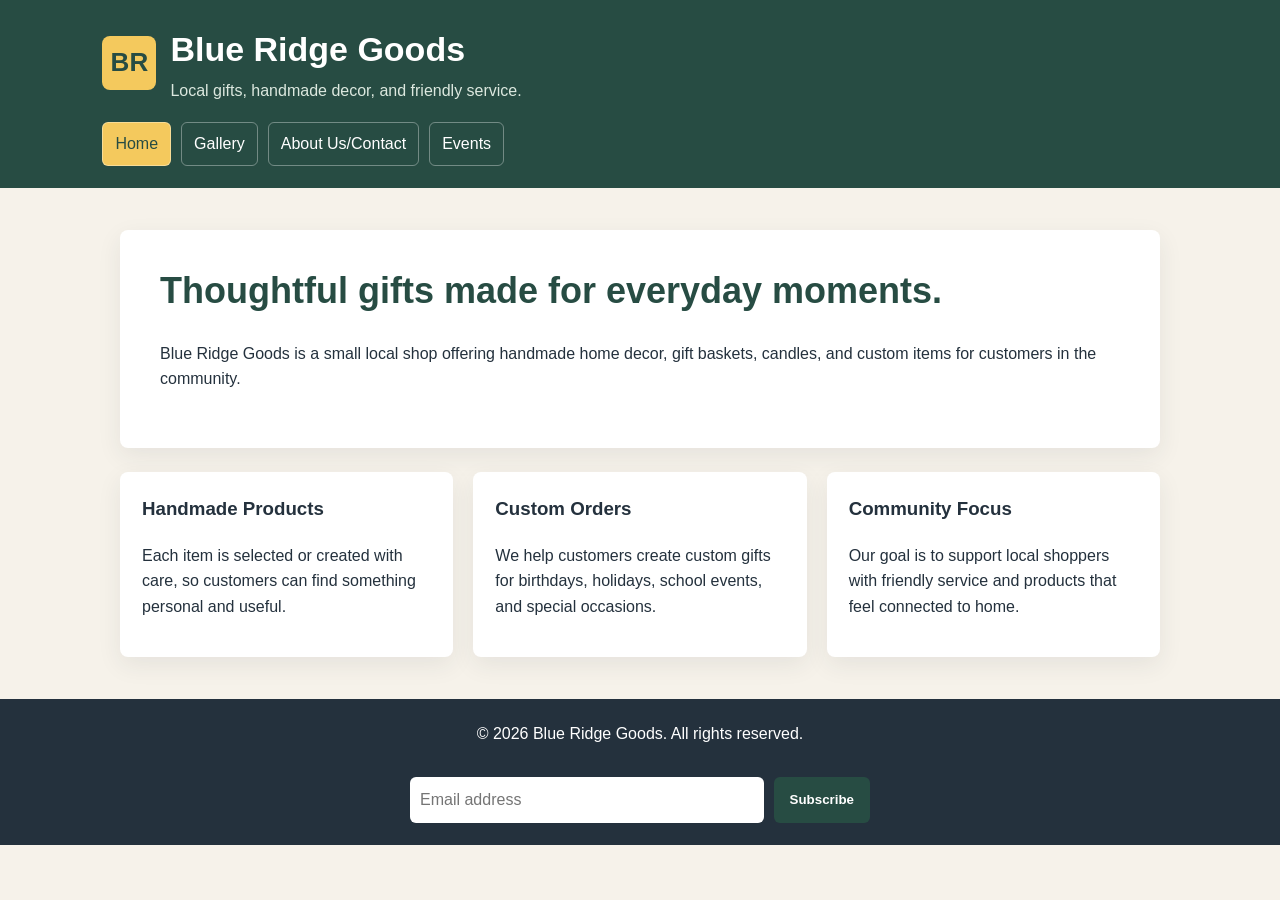
==== index.html @ d957c25d "add javascript alert interactions" ====
<!DOCTYPE html>
<html>
<head>
  <title>Blue Ridge Goods - Home</title>
  <link rel="stylesheet" href="style.css">
</head>
<body>

<header>
  <div class="brand">
    <div class="logo">BR</div>
    <div>
      <h1>Blue Ridge Goods</h1>
      <p class="tagline">Local gifts, handmade decor, and friendly service.</p>
    </div>
  </div>

  <nav>
    <a class="active" href="index.html">Home</a>
    <a href="gallery.html">Gallery</a>
    <a href="contact.html">About Us/Contact</a>
    <a href="custom.html">Events</a>
  </nav>
</header>

<main>
  <section class="hero">
    <h2>Thoughtful gifts made for everyday moments.</h2>
    <p>Blue Ridge Goods is a small local shop offering handmade home decor, gift baskets, candles, and custom items for customers in the community.</p>
  </section>

  <section class="grid">
    <article class="card">
      <h3>Handmade Products</h3>
      <p>Each item is selected or created with care, so customers can find something personal and useful.</p>
    </article>

    <article class="card">
      <h3>Custom Orders</h3>
      <p>We help customers create custom gifts for birthdays, holidays, school events, and special occasions.</p>
    </article>

    <article class="card">
      <h3>Community Focus</h3>
      <p>Our goal is to support local shoppers with friendly service and products that feel connected to home.</p>
    </article>
  </section>
</main>

<footer>
  <div class="footer-content">
    <p>&copy; 2026 Blue Ridge Goods. All rights reserved.</p>
    <div class="subscribe-form">
      <input type="email" placeholder="Email address" aria-label="Email address">
      <button class="subscribe-button" type="button">Subscribe</button>
    </div>
  </div>
</footer>

<script src="script.js"></script>
</body>
</html>
---- style.css ----
* {
  box-sizing: border-box;
}

body {
  margin: 0;
  font-family: Arial, Helvetica, sans-serif;
  color: #24313d;
  background: #f6f2ea;
  line-height: 1.6;
}

header {
  background: #274c43;
  color: white;
  padding: 22px 8%;
}

.brand {
  display: flex;
  align-items: center;
  gap: 14px;
  margin-bottom: 18px;
}

.logo {
  width: 54px;
  height: 54px;
  display: grid;
  place-items: center;
  border-radius: 8px;
  background: #f4c95d;
  color: #274c43;
  font-size: 26px;
  font-weight: bold;
}

h1,
h2,
h3,
p {
  margin-top: 0;
}

h1 {
  margin-bottom: 2px;
  font-size: 34px;
}

.tagline {
  margin: 0;
  color: #dce8df;
}

nav {
  display: flex;
  flex-wrap: wrap;
  gap: 10px;
}

nav a {
  color: white;
  text-decoration: none;
  padding: 8px 12px;
  border: 1px solid rgba(255, 255, 255, 0.35);
  border-radius: 6px;
}

nav a:hover,
nav a.active {
  background: #f4c95d;
  color: #274c43;
}

main {
  width: min(1040px, 88%);
  margin: 0 auto;
  padding: 42px 0;
}

.hero {
  padding: 40px;
  border-radius: 8px;
  background: white;
  box-shadow: 0 8px 24px rgba(36, 49, 61, 0.08);
}

.hero h2 {
  font-size: 36px;
  line-height: 1.15;
  color: #274c43;
}

.grid {
  display: grid;
  grid-template-columns: repeat(auto-fit, minmax(220px, 1fr));
  gap: 20px;
  margin-top: 24px;
}

.card {
  background: white;
  border-radius: 8px;
  padding: 22px;
  box-shadow: 0 8px 24px rgba(36, 49, 61, 0.08);
}

.product-art {
  height: 150px;
  border-radius: 8px;
  margin-bottom: 16px;
  background: linear-gradient(135deg, #f4c95d, #7aa095);
}

.product-art.basket {
  background: linear-gradient(135deg, #d46a5b, #f4c95d);
}

.product-art.candle {
  background: linear-gradient(135deg, #7aa095, #f6f2ea);
}

.price {
  color: #5f746d;
  font-weight: bold;
}

button,
input[type="submit"] {
  border: 0;
  border-radius: 6px;
  background: #274c43;
  color: white;
  padding: 10px 16px;
  font-weight: bold;
  cursor: pointer;
}

button:hover,
input[type="submit"]:hover {
  background: #1d3932;
}

.footer-content {
  display: grid;
  gap: 14px;
  justify-items: center;
}

.subscribe-form {
  display: flex;
  flex-wrap: wrap;
  justify-content: center;
  gap: 10px;
  width: min(460px, 100%);
}

.subscribe-form input {
  flex: 1 1 220px;
  border: 0;
}

.gallery-actions {
  display: flex;
  flex-wrap: wrap;
  gap: 12px;
  margin-top: 24px;
}

.secondary-button {
  background: #7aa095;
}

.secondary-button:hover {
  background: #5f8278;
}

form {
  display: grid;
  gap: 12px;
}

label {
  font-weight: bold;
}

input,
textarea {
  width: 100%;
  padding: 10px;
  border: 1px solid #b8c5bf;
  border-radius: 6px;
  font: inherit;
}

footer {
  text-align: center;
  padding: 22px;
  background: #24313d;
  color: white;
}

@media (max-width: 620px) {
  header,
  main {
    width: 100%;
  }

  header {
    padding: 20px;
  }

  main {
    padding: 28px 20px;
  }

  .hero {
    padding: 24px;
  }

  h1 {
    font-size: 28px;
  }

  .hero h2 {
    font-size: 30px;
  }
}
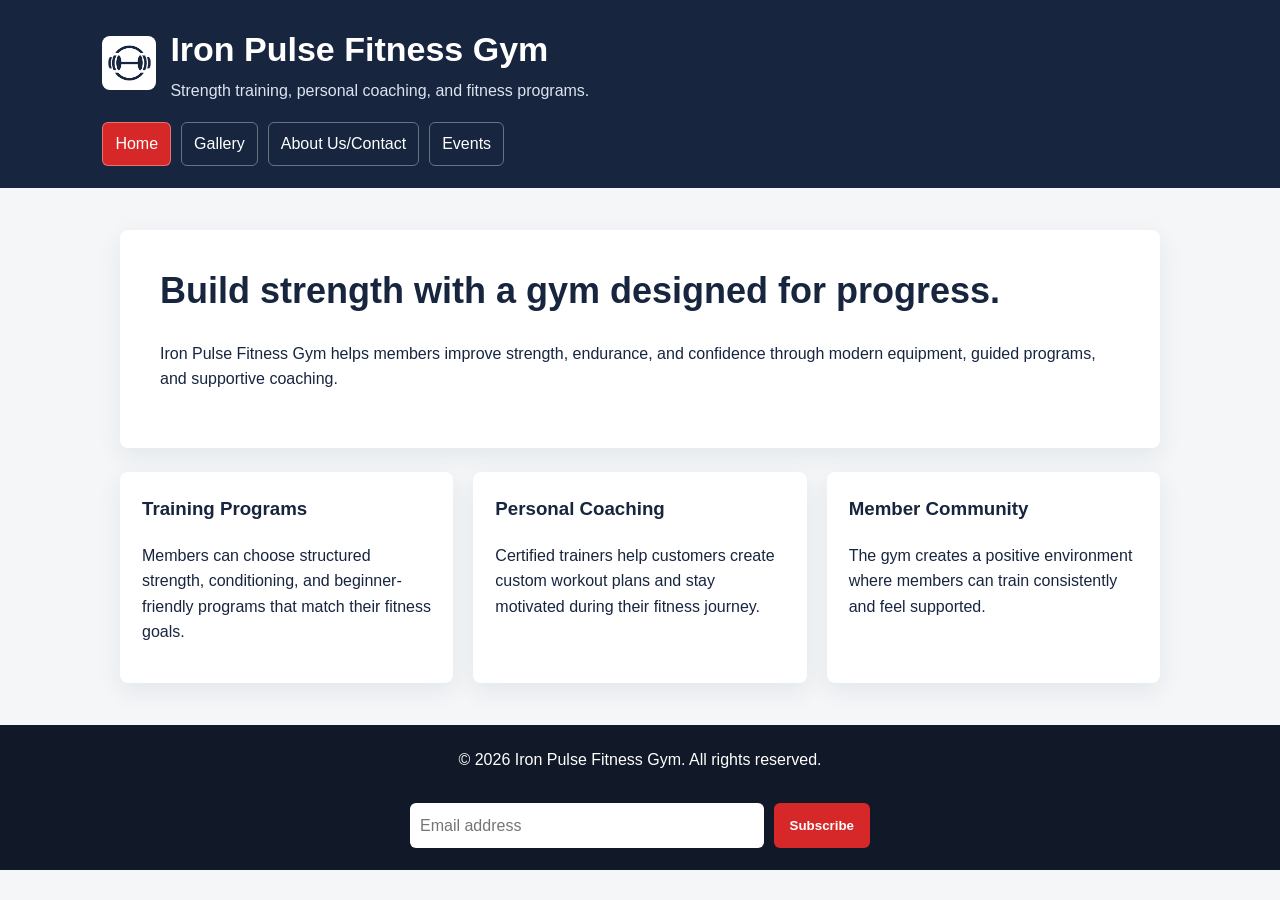
==== commit af6e6e45: "align final project with fitness gym client" ====
--- a/index.html
+++ b/index.html
@@ -1,17 +1,17 @@
 <!DOCTYPE html>
 <html>
 <head>
-  <title>Blue Ridge Goods - Home</title>
+  <title>Iron Pulse Fitness Gym - Home</title>
   <link rel="stylesheet" href="style.css">
 </head>
 <body>
 
 <header>
   <div class="brand">
-    <div class="logo">BR</div>
+    <img class="logo" src="logo.png" alt="Iron Pulse Fitness Gym logo">
     <div>
-      <h1>Blue Ridge Goods</h1>
-      <p class="tagline">Local gifts, handmade decor, and friendly service.</p>
+      <h1>Iron Pulse Fitness Gym</h1>
+      <p class="tagline">Strength training, personal coaching, and fitness programs.</p>
     </div>
   </div>
 
@@ -25,35 +25,35 @@
 
 <main>
   <section class="hero">
-    <h2>Thoughtful gifts made for everyday moments.</h2>
-    <p>Blue Ridge Goods is a small local shop offering handmade home decor, gift baskets, candles, and custom items for customers in the community.</p>
+    <h2>Build strength with a gym designed for progress.</h2>
+    <p>Iron Pulse Fitness Gym helps members improve strength, endurance, and confidence through modern equipment, guided programs, and supportive coaching.</p>
   </section>
 
   <section class="grid">
     <article class="card">
-      <h3>Handmade Products</h3>
-      <p>Each item is selected or created with care, so customers can find something personal and useful.</p>
+      <h3>Training Programs</h3>
+      <p>Members can choose structured strength, conditioning, and beginner-friendly programs that match their fitness goals.</p>
     </article>
 
     <article class="card">
-      <h3>Custom Orders</h3>
-      <p>We help customers create custom gifts for birthdays, holidays, school events, and special occasions.</p>
+      <h3>Personal Coaching</h3>
+      <p>Certified trainers help customers create custom workout plans and stay motivated during their fitness journey.</p>
     </article>
 
     <article class="card">
-      <h3>Community Focus</h3>
-      <p>Our goal is to support local shoppers with friendly service and products that feel connected to home.</p>
+      <h3>Member Community</h3>
+      <p>The gym creates a positive environment where members can train consistently and feel supported.</p>
     </article>
   </section>
 </main>
 
 <footer>
   <div class="footer-content">
-    <p>&copy; 2026 Blue Ridge Goods. All rights reserved.</p>
-    <div class="subscribe-form">
-      <input type="email" placeholder="Email address" aria-label="Email address">
-      <button class="subscribe-button" type="button">Subscribe</button>
-    </div>
+    <p>&copy; 2026 Iron Pulse Fitness Gym. All rights reserved.</p>
+    <form class="subscribe-form">
+      <input type="email" placeholder="Email address" aria-label="Email address" required>
+      <button class="subscribe-button" type="submit">Subscribe</button>
+    </form>
   </div>
 </footer>
 
--- a/style.css
+++ b/style.css
@@ -5,13 +5,13 @@
 body {
   margin: 0;
   font-family: Arial, Helvetica, sans-serif;
-  color: #24313d;
-  background: #f6f2ea;
+  color: #17253f;
+  background: #f4f6f8;
   line-height: 1.6;
 }
 
 header {
-  background: #274c43;
+  background: #17253f;
   color: white;
   padding: 22px 8%;
 }
@@ -26,13 +26,11 @@
 .logo {
   width: 54px;
   height: 54px;
-  display: grid;
-  place-items: center;
-  border-radius: 8px;
-  background: #f4c95d;
-  color: #274c43;
-  font-size: 26px;
-  font-weight: bold;
+  display: block;
+  border-radius: 8px;
+  background: white;
+  object-fit: contain;
+  padding: 5px;
 }
 
 h1,
@@ -49,7 +47,7 @@
 
 .tagline {
   margin: 0;
-  color: #dce8df;
+  color: #dbe4ef;
 }
 
 nav {
@@ -68,8 +66,8 @@
 
 nav a:hover,
 nav a.active {
-  background: #f4c95d;
-  color: #274c43;
+  background: #d62828;
+  color: white;
 }
 
 main {
@@ -88,7 +86,7 @@
 .hero h2 {
   font-size: 36px;
   line-height: 1.15;
-  color: #274c43;
+  color: #17253f;
 }
 
 .grid {
@@ -109,19 +107,19 @@
   height: 150px;
   border-radius: 8px;
   margin-bottom: 16px;
-  background: linear-gradient(135deg, #f4c95d, #7aa095);
-}
-
-.product-art.basket {
-  background: linear-gradient(135deg, #d46a5b, #f4c95d);
+  background: linear-gradient(135deg, #17253f, #39b54a);
+}
+
+.product-art.training {
+  background: linear-gradient(135deg, #d62828, #17253f);
 }
 
 .product-art.candle {
-  background: linear-gradient(135deg, #7aa095, #f6f2ea);
+  background: linear-gradient(135deg, #39b54a, #f4f6f8);
 }
 
 .price {
-  color: #5f746d;
+  color: #1d7f33;
   font-weight: bold;
 }
 
@@ -129,7 +127,7 @@
 input[type="submit"] {
   border: 0;
   border-radius: 6px;
-  background: #274c43;
+  background: #d62828;
   color: white;
   padding: 10px 16px;
   font-weight: bold;
@@ -138,7 +136,7 @@
 
 button:hover,
 input[type="submit"]:hover {
-  background: #1d3932;
+  background: #a61f1f;
 }
 
 .footer-content {
@@ -167,12 +165,63 @@
   margin-top: 24px;
 }
 
+.modal {
+  display: none;
+  position: fixed;
+  inset: 0;
+  z-index: 10;
+  align-items: center;
+  justify-content: center;
+  padding: 20px;
+  background: rgba(36, 49, 61, 0.55);
+}
+
+.modal.show {
+  display: flex;
+}
+
+.modal-content {
+  width: min(560px, 100%);
+  max-height: 86vh;
+  overflow: auto;
+  background: white;
+  border-radius: 8px;
+  padding: 24px;
+  box-shadow: 0 16px 36px rgba(36, 49, 61, 0.25);
+}
+
+.modal-header {
+  display: flex;
+  align-items: center;
+  justify-content: space-between;
+  gap: 16px;
+}
+
+.icon-button {
+  width: 38px;
+  height: 38px;
+  padding: 0;
+}
+
+.cart-list {
+  padding-left: 20px;
+}
+
+.cart-list li {
+  margin-bottom: 8px;
+}
+
+.cart-total {
+  color: #17253f;
+  font-weight: bold;
+}
+
 .secondary-button {
-  background: #7aa095;
+  background: #17253f;
 }
 
 .secondary-button:hover {
-  background: #5f8278;
+  background: #0f1a2d;
 }
 
 form {
@@ -196,7 +245,7 @@
 footer {
   text-align: center;
   padding: 22px;
-  background: #24313d;
+  background: #111827;
   color: white;
 }
 
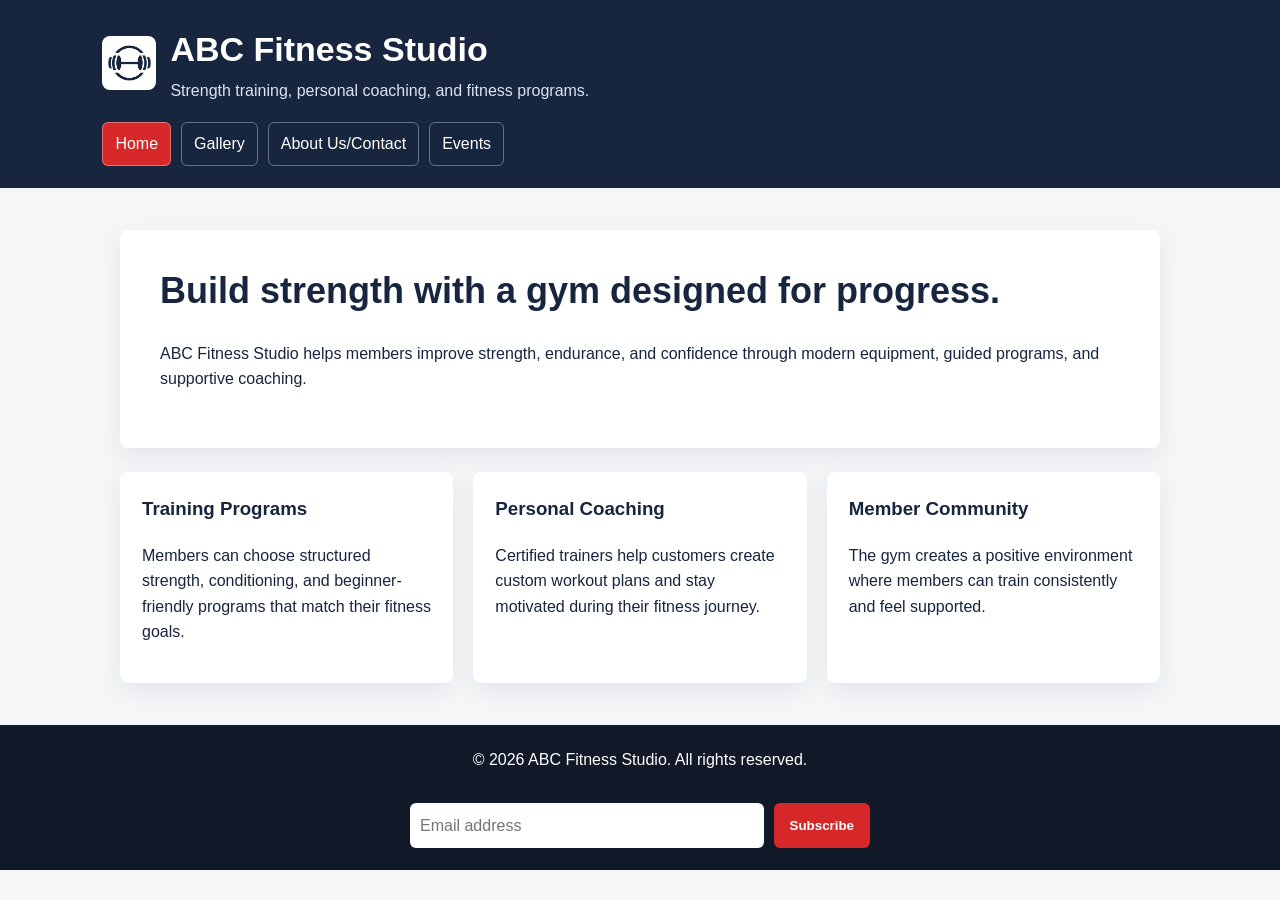
==== commit 11085826: "prepare final report document" ====
--- a/index.html
+++ b/index.html
@@ -1,16 +1,16 @@
 <!DOCTYPE html>
 <html>
 <head>
-  <title>Iron Pulse Fitness Gym - Home</title>
+  <title>ABC Fitness Studio - Home</title>
   <link rel="stylesheet" href="style.css">
 </head>
 <body>
 
 <header>
   <div class="brand">
-    <img class="logo" src="logo.png" alt="Iron Pulse Fitness Gym logo">
+    <img class="logo" src="logo.png" alt="ABC Fitness Studio logo">
     <div>
-      <h1>Iron Pulse Fitness Gym</h1>
+      <h1>ABC Fitness Studio</h1>
       <p class="tagline">Strength training, personal coaching, and fitness programs.</p>
     </div>
   </div>
@@ -26,7 +26,7 @@
 <main>
   <section class="hero">
     <h2>Build strength with a gym designed for progress.</h2>
-    <p>Iron Pulse Fitness Gym helps members improve strength, endurance, and confidence through modern equipment, guided programs, and supportive coaching.</p>
+    <p>ABC Fitness Studio helps members improve strength, endurance, and confidence through modern equipment, guided programs, and supportive coaching.</p>
   </section>
 
   <section class="grid">
@@ -49,7 +49,7 @@
 
 <footer>
   <div class="footer-content">
-    <p>&copy; 2026 Iron Pulse Fitness Gym. All rights reserved.</p>
+    <p>&copy; 2026 ABC Fitness Studio. All rights reserved.</p>
     <form class="subscribe-form">
       <input type="email" placeholder="Email address" aria-label="Email address" required>
       <button class="subscribe-button" type="submit">Subscribe</button>
@@ -60,3 +60,4 @@
 <script src="script.js"></script>
 </body>
 </html>
+
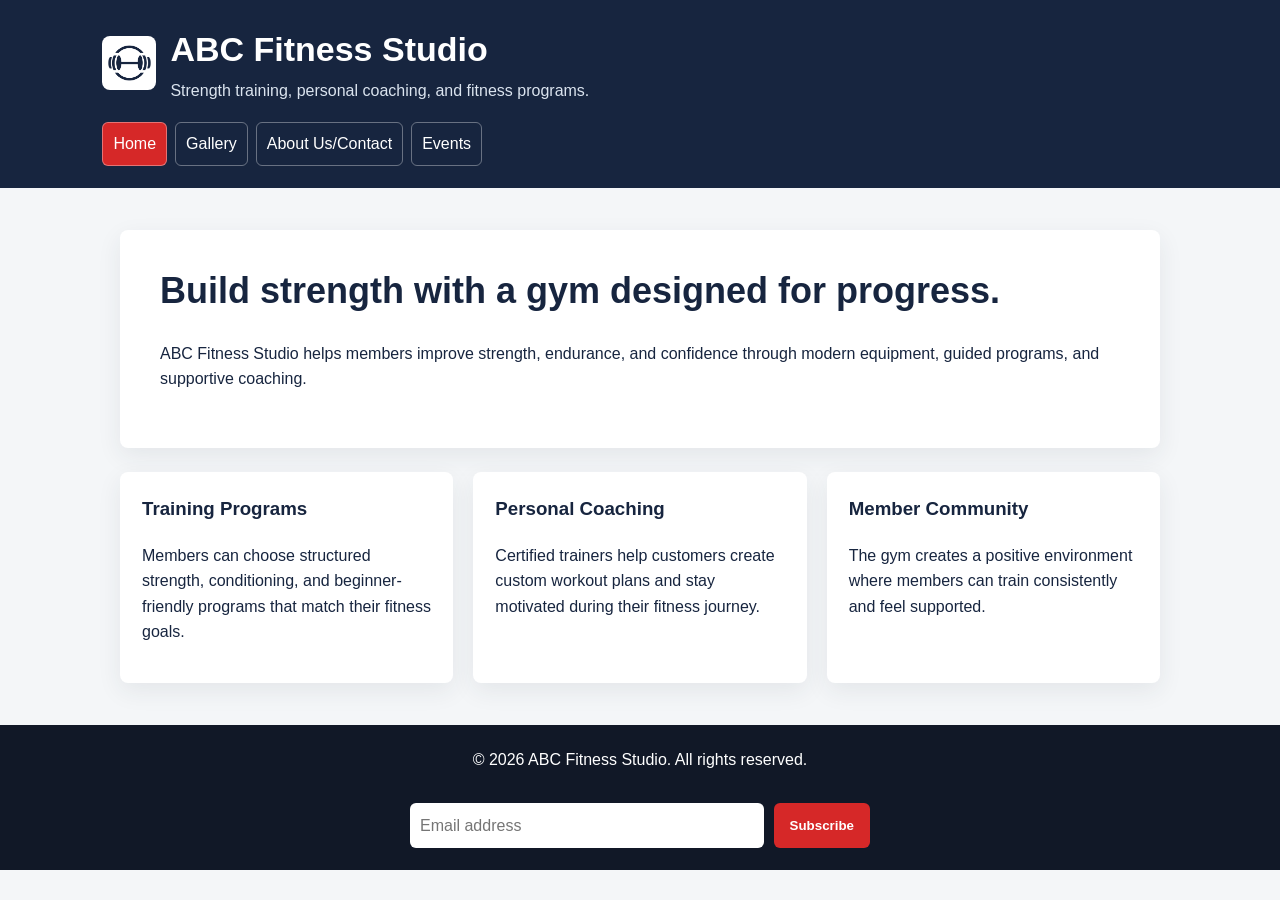
==== commit b75cf60c: "force refreshed compact mobile nav" ====
--- a/index.html
+++ b/index.html
@@ -1,8 +1,9 @@
 <!DOCTYPE html>
 <html>
 <head>
+  <meta name="viewport" content="width=device-width, initial-scale=1.0">
   <title>ABC Fitness Studio - Home</title>
-  <link rel="stylesheet" href="style.css">
+  <link rel="stylesheet" href="style.css?v=mobile-nav-2">
 </head>
 <body>
 
--- a/style.css
+++ b/style.css
@@ -10,6 +10,10 @@
   line-height: 1.6;
 }
 
+img {
+  max-width: 100%;
+}
+
 header {
   background: #17253f;
   color: white;
@@ -53,13 +57,16 @@
 nav {
   display: flex;
   flex-wrap: wrap;
-  gap: 10px;
+  gap: 8px;
 }
 
 nav a {
+  display: inline-flex;
+  align-items: center;
+  justify-content: center;
   color: white;
   text-decoration: none;
-  padding: 8px 12px;
+  padding: 8px 10px;
   border: 1px solid rgba(255, 255, 255, 0.35);
   border-radius: 6px;
 }
@@ -125,6 +132,7 @@
 
 button,
 input[type="submit"] {
+  min-height: 44px;
   border: 0;
   border-radius: 6px;
   background: #d62828;
@@ -236,6 +244,7 @@
 input,
 textarea {
   width: 100%;
+  min-height: 44px;
   padding: 10px;
   border: 1px solid #b8c5bf;
   border-radius: 6px;
@@ -250,28 +259,112 @@
 }
 
 @media (max-width: 620px) {
-  header,
+  header {
+    padding: 18px 16px;
+  }
+
   main {
     width: 100%;
-  }
-
-  header {
-    padding: 20px;
-  }
-
-  main {
-    padding: 28px 20px;
+    padding: 28px 16px;
+  }
+
+  .brand {
+    align-items: flex-start;
+    gap: 12px;
+  }
+
+  .logo {
+    width: 48px;
+    height: 48px;
+    flex: 0 0 auto;
+  }
+
+  nav {
+    display: flex;
+    flex-wrap: nowrap !important;
+    gap: 5px;
+    width: 100%;
+  }
+
+  nav a {
+    min-height: 44px;
+    flex: 1 1 0;
+    min-width: 0;
+    padding: 8px 3px;
+    font-size: 12px;
+    text-align: center;
+    white-space: nowrap;
+  }
+
+  nav a:nth-child(3) {
+    font-size: 11px;
   }
 
   .hero {
-    padding: 24px;
+    padding: 22px;
   }
 
   h1 {
+    font-size: 26px;
+    line-height: 1.15;
+  }
+
+  .hero h2 {
     font-size: 28px;
   }
 
-  .hero h2 {
-    font-size: 30px;
-  }
-}
+  .grid {
+    grid-template-columns: 1fr;
+    gap: 16px;
+  }
+
+  .card {
+    padding: 18px;
+  }
+
+  .product-art {
+    height: 120px;
+  }
+
+  .gallery-actions,
+  .subscribe-form {
+    display: grid;
+    grid-template-columns: 1fr;
+    width: 100%;
+  }
+
+  .gallery-actions button,
+  .subscribe-form button {
+    width: 100%;
+  }
+
+  .modal {
+    align-items: flex-start;
+    padding: 12px;
+  }
+
+  .modal-content {
+    max-height: calc(100vh - 24px);
+    padding: 18px;
+  }
+
+  .modal-header h2 {
+    font-size: 24px;
+  }
+}
+
+@media (max-width: 380px) {
+  .brand {
+    display: grid;
+  }
+
+  nav a {
+    min-height: 40px;
+    font-size: 11px;
+    padding: 7px 2px;
+  }
+
+  nav a:nth-child(3) {
+    font-size: 10px;
+  }
+}
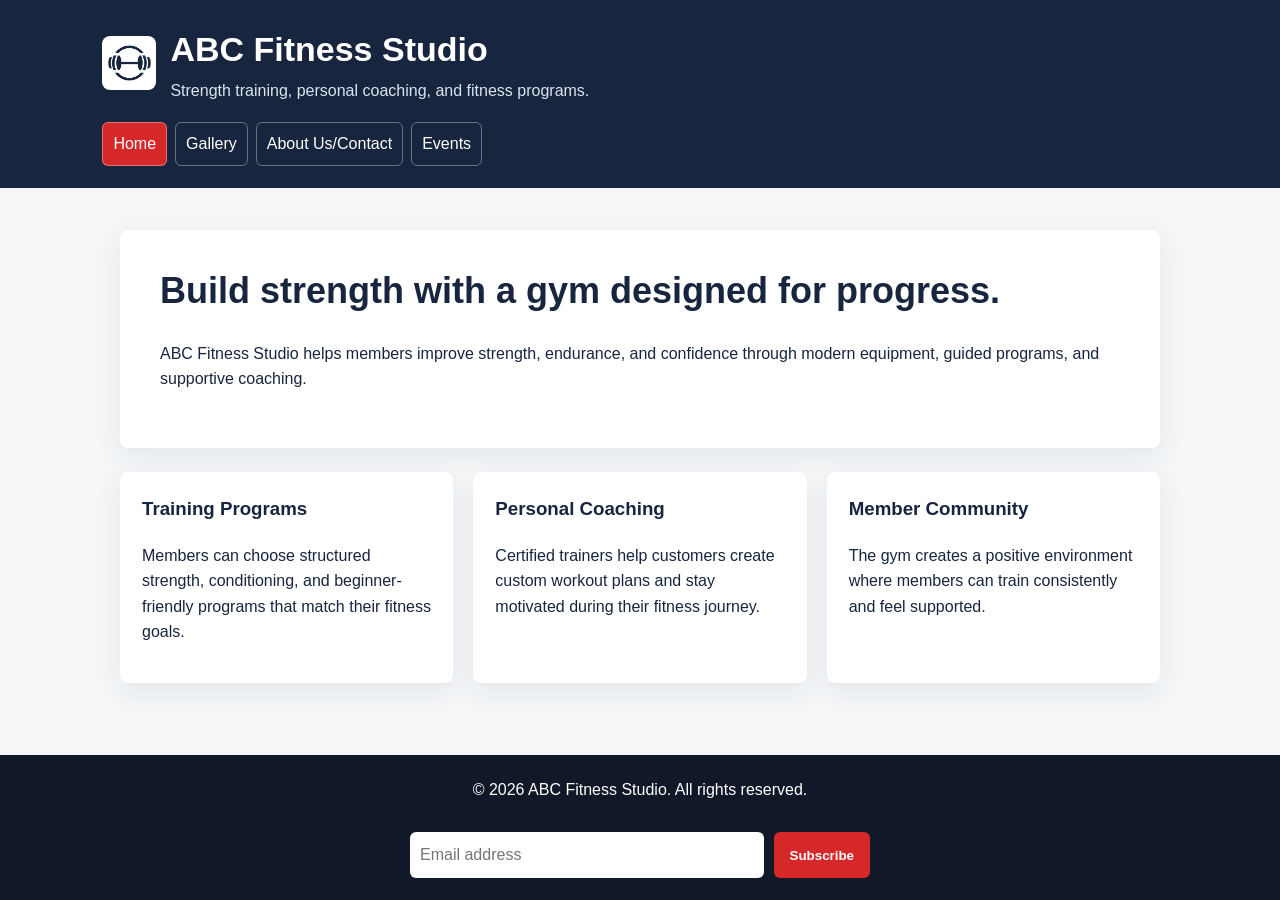
==== commit 8e0d9bbe: "force footer bottom css refresh" ====
--- a/index.html
+++ b/index.html
@@ -3,7 +3,7 @@
 <head>
   <meta name="viewport" content="width=device-width, initial-scale=1.0">
   <title>ABC Fitness Studio - Home</title>
-  <link rel="stylesheet" href="style.css?v=mobile-nav-2">
+  <link rel="stylesheet" href="style.css?v=footer-bottom-1">
 </head>
 <body>
 
--- a/style.css
+++ b/style.css
@@ -2,8 +2,16 @@
   box-sizing: border-box;
 }
 
+html {
+  height: 100%;
+}
+
 body {
   margin: 0;
+  min-height: 100vh;
+  min-height: 100dvh;
+  display: flex;
+  flex-direction: column;
   font-family: Arial, Helvetica, sans-serif;
   color: #17253f;
   background: #f4f6f8;
@@ -78,6 +86,7 @@
 }
 
 main {
+  flex: 1 0 auto;
   width: min(1040px, 88%);
   margin: 0 auto;
   padding: 42px 0;
@@ -252,6 +261,7 @@
 }
 
 footer {
+  flex-shrink: 0;
   text-align: center;
   padding: 22px;
   background: #111827;
